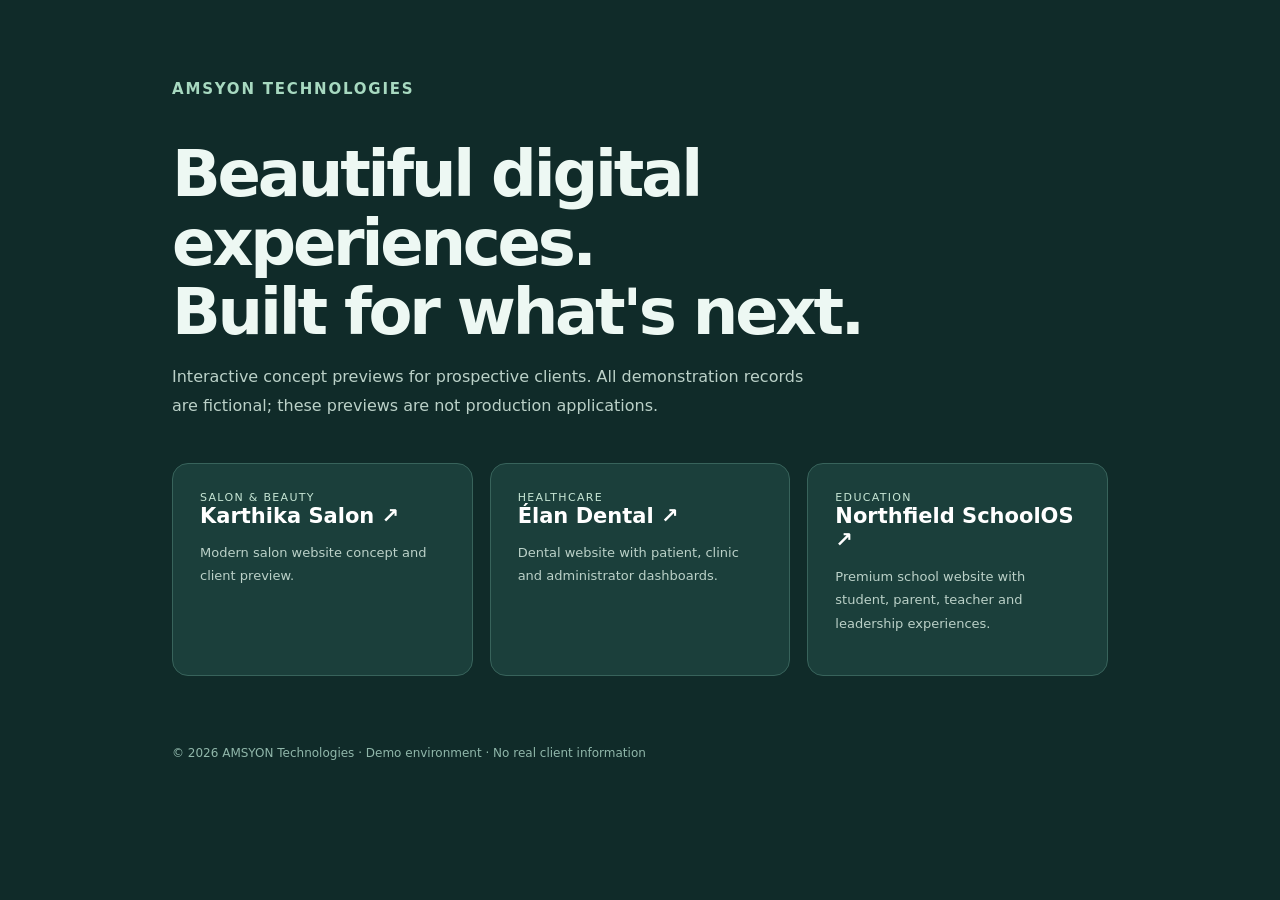
==== index.html @ 83637d0d "Add root entry point for GitHub Pages and demo navigation" ====
<!doctype html><html lang="en"><head><meta charset="utf-8"><meta name="viewport" content="width=device-width,initial-scale=1"><title>AMSYON Technologies | Client Preview Gallery</title><meta name="description" content="AMSYON Technologies client website previews"><style>*{box-sizing:border-box}body{margin:0;background:#102b29;color:#edf8f3;font-family:system-ui,-apple-system,Segoe UI,sans-serif}main{max-width:980px;margin:auto;padding:80px 22px}header{font-weight:800;letter-spacing:.12em;color:#a7d9c0;font-size:15px}h1{font-size:clamp(36px,6vw,64px);line-height:1.08;letter-spacing:-.05em;margin:42px 0 14px}p{color:#bbd1c8;line-height:1.8;max-width:650px}.grid{display:grid;grid-template-columns:repeat(auto-fit,minmax(250px,1fr));gap:17px;margin-top:42px}.card{display:block;background:#1b3f3b;border:1px solid #38635b;border-radius:16px;padding:27px;color:white;text-decoration:none;transition:transform .15s}.card:hover{transform:translateY(-4px);border-color:#b3dfcc}.card h2{font-size:21px;margin:0 0 11px}.card p{font-size:13px;min-height:55px}.tag{color:#c7e6d5;font-size:11px;text-transform:uppercase;letter-spacing:.12em}footer{margin-top:70px;color:#90b7aa;font-size:12px}</style></head><body><main><header>AMSYON TECHNOLOGIES</header><h1>Beautiful digital experiences.<br>Built for what's next.</h1><p>Interactive concept previews for prospective clients. All demonstration records are fictional; these previews are not production applications.</p><div class="grid"><a class="card" href="./karthika/"><div class="tag">Salon & beauty</div><h2>Karthika Salon ↗</h2><p>Modern salon website concept and client preview.</p></a><a class="card" href="./dental-clinic/"><div class="tag">Healthcare</div><h2>Élan Dental ↗</h2><p>Dental website with patient, clinic and administrator dashboards.</p></a><a class="card" href="./school-system/"><div class="tag">Education</div><h2>Northfield SchoolOS ↗</h2><p>Premium school website with student, parent, teacher and leadership experiences.</p></a></div><footer>© 2026 AMSYON Technologies · Demo environment · No real client information</footer></main></body></html>
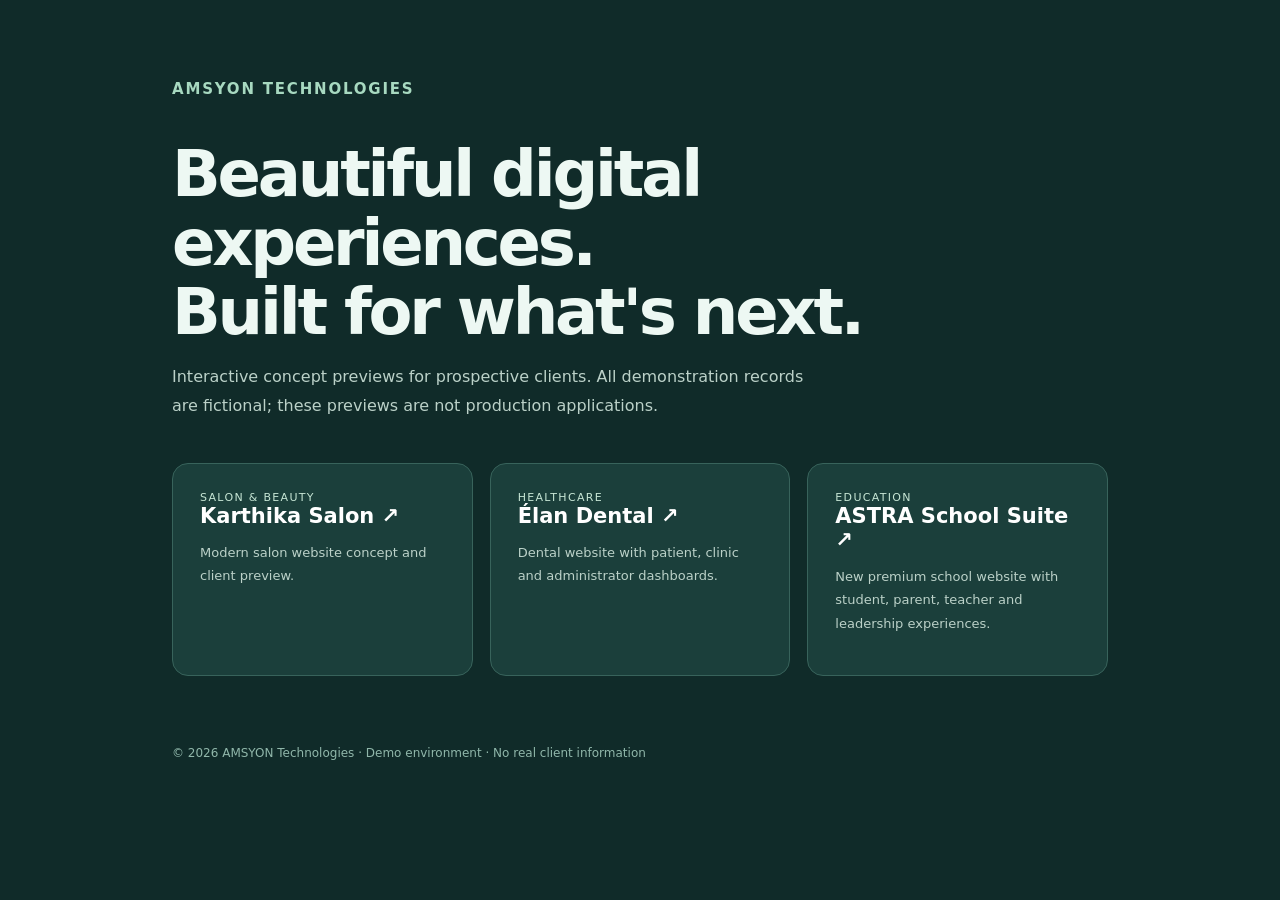
==== commit fe915fdc: "Update preview gallery to new ASTRA School Suite" ====
--- a/index.html
+++ b/index.html
@@ -1 +1 @@
-<!doctype html><html lang="en"><head><meta charset="utf-8"><meta name="viewport" content="width=device-width,initial-scale=1"><title>AMSYON Technologies | Client Preview Gallery</title><meta name="description" content="AMSYON Technologies client website previews"><style>*{box-sizing:border-box}body{margin:0;background:#102b29;color:#edf8f3;font-family:system-ui,-apple-system,Segoe UI,sans-serif}main{max-width:980px;margin:auto;padding:80px 22px}header{font-weight:800;letter-spacing:.12em;color:#a7d9c0;font-size:15px}h1{font-size:clamp(36px,6vw,64px);line-height:1.08;letter-spacing:-.05em;margin:42px 0 14px}p{color:#bbd1c8;line-height:1.8;max-width:650px}.grid{display:grid;grid-template-columns:repeat(auto-fit,minmax(250px,1fr));gap:17px;margin-top:42px}.card{display:block;background:#1b3f3b;border:1px solid #38635b;border-radius:16px;padding:27px;color:white;text-decoration:none;transition:transform .15s}.card:hover{transform:translateY(-4px);border-color:#b3dfcc}.card h2{font-size:21px;margin:0 0 11px}.card p{font-size:13px;min-height:55px}.tag{color:#c7e6d5;font-size:11px;text-transform:uppercase;letter-spacing:.12em}footer{margin-top:70px;color:#90b7aa;font-size:12px}</style></head><body><main><header>AMSYON TECHNOLOGIES</header><h1>Beautiful digital experiences.<br>Built for what's next.</h1><p>Interactive concept previews for prospective clients. All demonstration records are fictional; these previews are not production applications.</p><div class="grid"><a class="card" href="./karthika/"><div class="tag">Salon & beauty</div><h2>Karthika Salon ↗</h2><p>Modern salon website concept and client preview.</p></a><a class="card" href="./dental-clinic/"><div class="tag">Healthcare</div><h2>Élan Dental ↗</h2><p>Dental website with patient, clinic and administrator dashboards.</p></a><a class="card" href="./school-system/"><div class="tag">Education</div><h2>Northfield SchoolOS ↗</h2><p>Premium school website with student, parent, teacher and leadership experiences.</p></a></div><footer>© 2026 AMSYON Technologies · Demo environment · No real client information</footer></main></body></html>+<!doctype html><html lang="en"><head><meta charset="utf-8"><meta name="viewport" content="width=device-width,initial-scale=1"><title>AMSYON Technologies | Client Preview Gallery</title><meta name="description" content="AMSYON Technologies client website previews"><style>*{box-sizing:border-box}body{margin:0;background:#102b29;color:#edf8f3;font-family:system-ui,-apple-system,Segoe UI,sans-serif}main{max-width:980px;margin:auto;padding:80px 22px}header{font-weight:800;letter-spacing:.12em;color:#a7d9c0;font-size:15px}h1{font-size:clamp(36px,6vw,64px);line-height:1.08;letter-spacing:-.05em;margin:42px 0 14px}p{color:#bbd1c8;line-height:1.8;max-width:650px}.grid{display:grid;grid-template-columns:repeat(auto-fit,minmax(250px,1fr));gap:17px;margin-top:42px}.card{display:block;background:#1b3f3b;border:1px solid #38635b;border-radius:16px;padding:27px;color:white;text-decoration:none;transition:transform .15s}.card:hover{transform:translateY(-4px);border-color:#b3dfcc}.card h2{font-size:21px;margin:0 0 11px}.card p{font-size:13px;min-height:55px}.tag{color:#c7e6d5;font-size:11px;text-transform:uppercase;letter-spacing:.12em}footer{margin-top:70px;color:#90b7aa;font-size:12px}</style></head><body><main><header>AMSYON TECHNOLOGIES</header><h1>Beautiful digital experiences.<br>Built for what's next.</h1><p>Interactive concept previews for prospective clients. All demonstration records are fictional; these previews are not production applications.</p><div class="grid"><a class="card" href="./karthika/"><div class="tag">Salon & beauty</div><h2>Karthika Salon ↗</h2><p>Modern salon website concept and client preview.</p></a><a class="card" href="./dental-clinic/"><div class="tag">Healthcare</div><h2>Élan Dental ↗</h2><p>Dental website with patient, clinic and administrator dashboards.</p></a><a class="card" href="./school-system/"><div class="tag">Education</div><h2>ASTRA School Suite ↗</h2><p>New premium school website with student, parent, teacher and leadership experiences.</p></a></div><footer>© 2026 AMSYON Technologies · Demo environment · No real client information</footer></main></body></html>
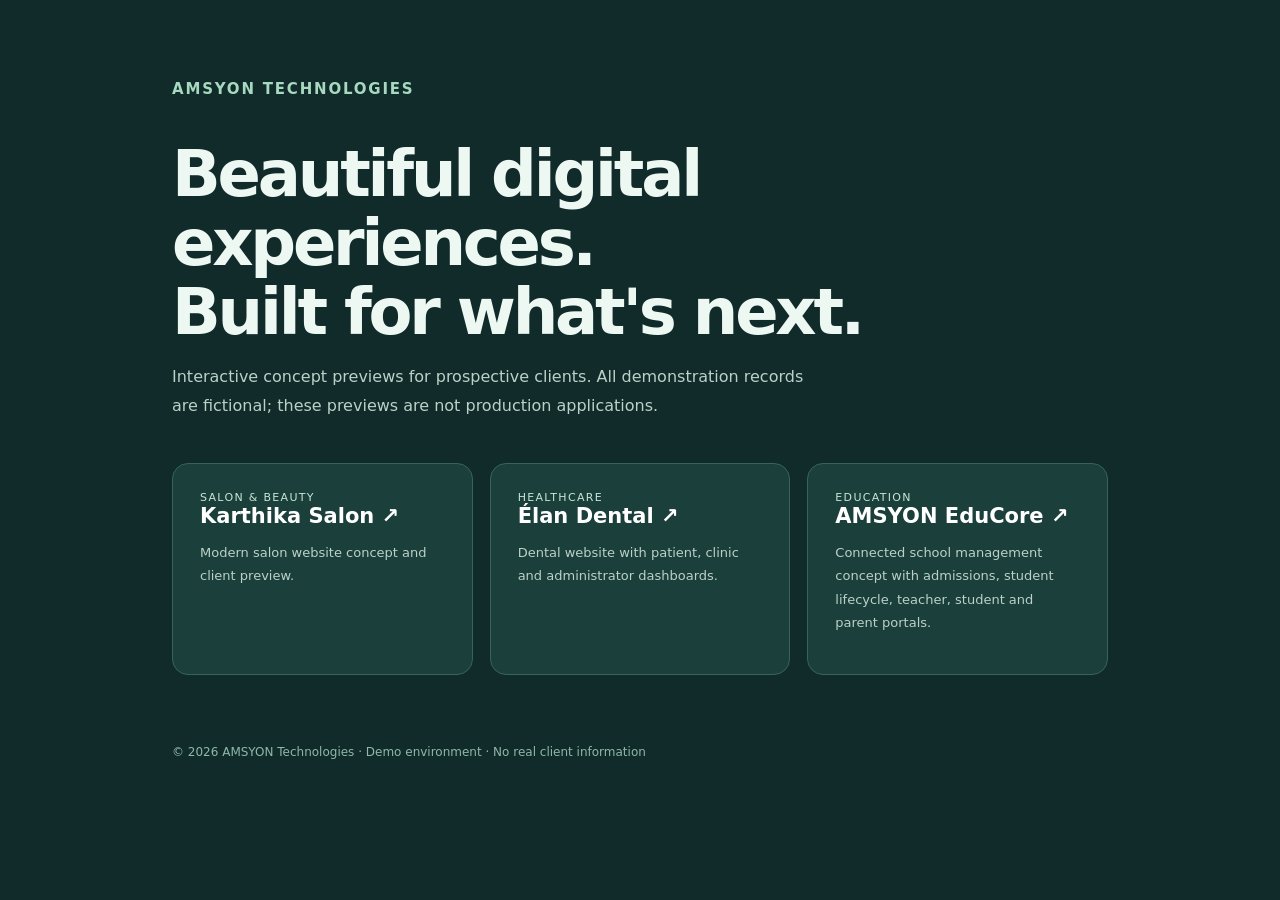
==== commit 959da15e: "Rename school preview gallery link to AMSYON EduCore" ====
--- a/index.html
+++ b/index.html
@@ -1 +1 @@
-<!doctype html><html lang="en"><head><meta charset="utf-8"><meta name="viewport" content="width=device-width,initial-scale=1"><title>AMSYON Technologies | Client Preview Gallery</title><meta name="description" content="AMSYON Technologies client website previews"><style>*{box-sizing:border-box}body{margin:0;background:#102b29;color:#edf8f3;font-family:system-ui,-apple-system,Segoe UI,sans-serif}main{max-width:980px;margin:auto;padding:80px 22px}header{font-weight:800;letter-spacing:.12em;color:#a7d9c0;font-size:15px}h1{font-size:clamp(36px,6vw,64px);line-height:1.08;letter-spacing:-.05em;margin:42px 0 14px}p{color:#bbd1c8;line-height:1.8;max-width:650px}.grid{display:grid;grid-template-columns:repeat(auto-fit,minmax(250px,1fr));gap:17px;margin-top:42px}.card{display:block;background:#1b3f3b;border:1px solid #38635b;border-radius:16px;padding:27px;color:white;text-decoration:none;transition:transform .15s}.card:hover{transform:translateY(-4px);border-color:#b3dfcc}.card h2{font-size:21px;margin:0 0 11px}.card p{font-size:13px;min-height:55px}.tag{color:#c7e6d5;font-size:11px;text-transform:uppercase;letter-spacing:.12em}footer{margin-top:70px;color:#90b7aa;font-size:12px}</style></head><body><main><header>AMSYON TECHNOLOGIES</header><h1>Beautiful digital experiences.<br>Built for what's next.</h1><p>Interactive concept previews for prospective clients. All demonstration records are fictional; these previews are not production applications.</p><div class="grid"><a class="card" href="./karthika/"><div class="tag">Salon & beauty</div><h2>Karthika Salon ↗</h2><p>Modern salon website concept and client preview.</p></a><a class="card" href="./dental-clinic/"><div class="tag">Healthcare</div><h2>Élan Dental ↗</h2><p>Dental website with patient, clinic and administrator dashboards.</p></a><a class="card" href="./school-system/"><div class="tag">Education</div><h2>ASTRA School Suite ↗</h2><p>New premium school website with student, parent, teacher and leadership experiences.</p></a></div><footer>© 2026 AMSYON Technologies · Demo environment · No real client information</footer></main></body></html>+<!doctype html><html lang="en"><head><meta charset="utf-8"><meta name="viewport" content="width=device-width,initial-scale=1"><title>AMSYON Technologies | Client Preview Gallery</title><meta name="description" content="AMSYON Technologies client website previews"><style>*{box-sizing:border-box}body{margin:0;background:#102b29;color:#edf8f3;font-family:system-ui,-apple-system,Segoe UI,sans-serif}main{max-width:980px;margin:auto;padding:80px 22px}header{font-weight:800;letter-spacing:.12em;color:#a7d9c0;font-size:15px}h1{font-size:clamp(36px,6vw,64px);line-height:1.08;letter-spacing:-.05em;margin:42px 0 14px}p{color:#bbd1c8;line-height:1.8;max-width:650px}.grid{display:grid;grid-template-columns:repeat(auto-fit,minmax(250px,1fr));gap:17px;margin-top:42px}.card{display:block;background:#1b3f3b;border:1px solid #38635b;border-radius:16px;padding:27px;color:white;text-decoration:none;transition:transform .15s}.card:hover{transform:translateY(-4px);border-color:#b3dfcc}.card h2{font-size:21px;margin:0 0 11px}.card p{font-size:13px;min-height:55px}.tag{color:#c7e6d5;font-size:11px;text-transform:uppercase;letter-spacing:.12em}footer{margin-top:70px;color:#90b7aa;font-size:12px}</style></head><body><main><header>AMSYON TECHNOLOGIES</header><h1>Beautiful digital experiences.<br>Built for what's next.</h1><p>Interactive concept previews for prospective clients. All demonstration records are fictional; these previews are not production applications.</p><div class="grid"><a class="card" href="./karthika/"><div class="tag">Salon & beauty</div><h2>Karthika Salon ↗</h2><p>Modern salon website concept and client preview.</p></a><a class="card" href="./dental-clinic/"><div class="tag">Healthcare</div><h2>Élan Dental ↗</h2><p>Dental website with patient, clinic and administrator dashboards.</p></a><a class="card" href="./school-system/"><div class="tag">Education</div><h2>AMSYON EduCore ↗</h2><p>Connected school management concept with admissions, student lifecycle, teacher, student and parent portals.</p></a></div><footer>© 2026 AMSYON Technologies · Demo environment · No real client information</footer></main></body></html>
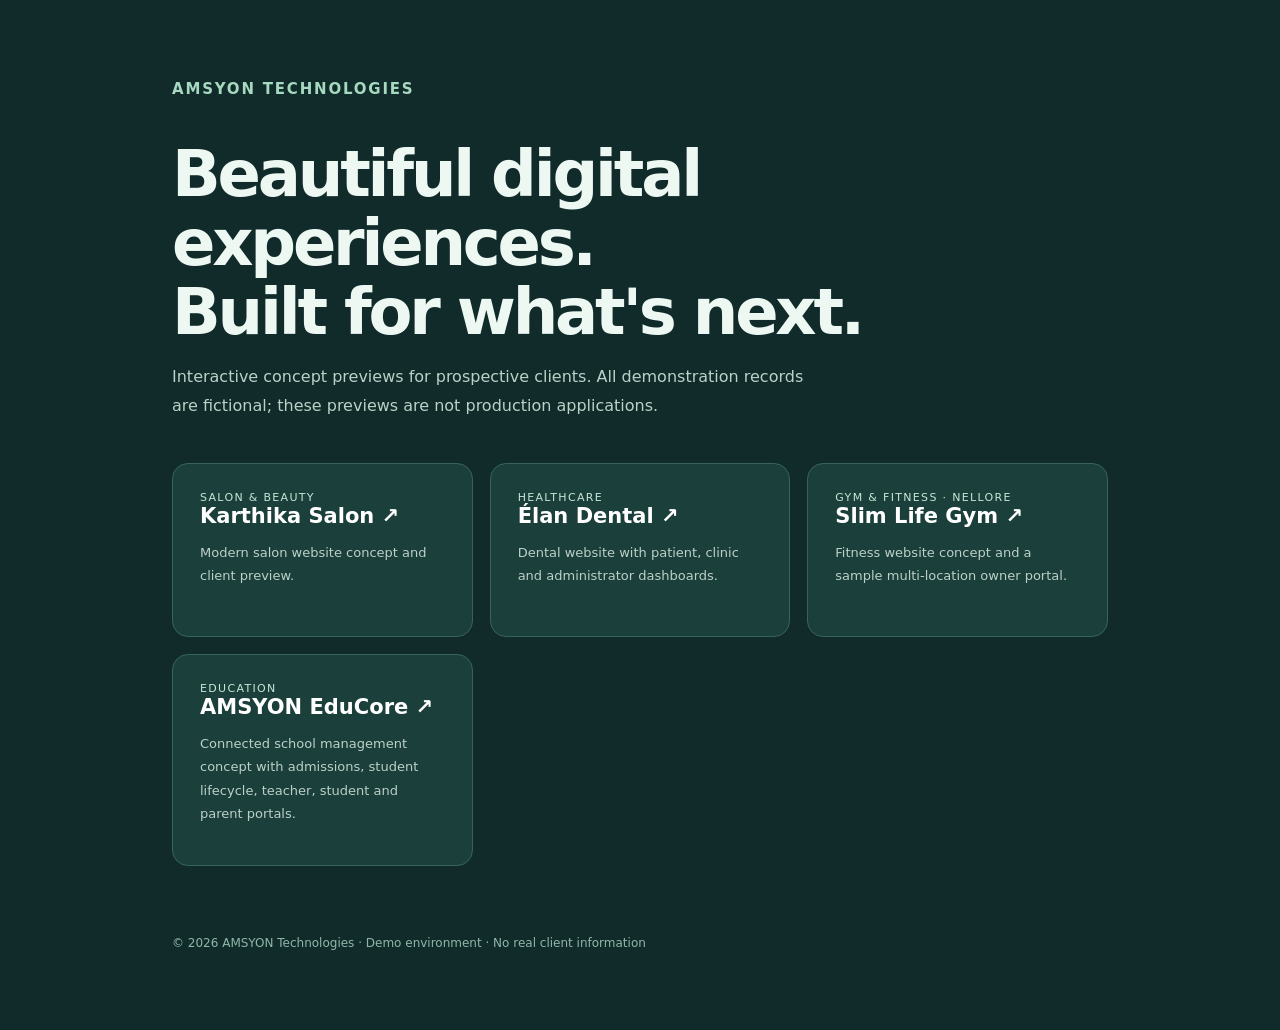
==== commit 13bff9ff: "Add Slim Life Gym to preview gallery" ====
--- a/index.html
+++ b/index.html
@@ -1 +1 @@
-<!doctype html><html lang="en"><head><meta charset="utf-8"><meta name="viewport" content="width=device-width,initial-scale=1"><title>AMSYON Technologies | Client Preview Gallery</title><meta name="description" content="AMSYON Technologies client website previews"><style>*{box-sizing:border-box}body{margin:0;background:#102b29;color:#edf8f3;font-family:system-ui,-apple-system,Segoe UI,sans-serif}main{max-width:980px;margin:auto;padding:80px 22px}header{font-weight:800;letter-spacing:.12em;color:#a7d9c0;font-size:15px}h1{font-size:clamp(36px,6vw,64px);line-height:1.08;letter-spacing:-.05em;margin:42px 0 14px}p{color:#bbd1c8;line-height:1.8;max-width:650px}.grid{display:grid;grid-template-columns:repeat(auto-fit,minmax(250px,1fr));gap:17px;margin-top:42px}.card{display:block;background:#1b3f3b;border:1px solid #38635b;border-radius:16px;padding:27px;color:white;text-decoration:none;transition:transform .15s}.card:hover{transform:translateY(-4px);border-color:#b3dfcc}.card h2{font-size:21px;margin:0 0 11px}.card p{font-size:13px;min-height:55px}.tag{color:#c7e6d5;font-size:11px;text-transform:uppercase;letter-spacing:.12em}footer{margin-top:70px;color:#90b7aa;font-size:12px}</style></head><body><main><header>AMSYON TECHNOLOGIES</header><h1>Beautiful digital experiences.<br>Built for what's next.</h1><p>Interactive concept previews for prospective clients. All demonstration records are fictional; these previews are not production applications.</p><div class="grid"><a class="card" href="./karthika/"><div class="tag">Salon & beauty</div><h2>Karthika Salon ↗</h2><p>Modern salon website concept and client preview.</p></a><a class="card" href="./dental-clinic/"><div class="tag">Healthcare</div><h2>Élan Dental ↗</h2><p>Dental website with patient, clinic and administrator dashboards.</p></a><a class="card" href="./school-system/"><div class="tag">Education</div><h2>AMSYON EduCore ↗</h2><p>Connected school management concept with admissions, student lifecycle, teacher, student and parent portals.</p></a></div><footer>© 2026 AMSYON Technologies · Demo environment · No real client information</footer></main></body></html>+<!doctype html><html lang="en"><head><meta charset="utf-8"><meta name="viewport" content="width=device-width,initial-scale=1"><title>AMSYON Technologies | Client Preview Gallery</title><meta name="description" content="AMSYON Technologies client website previews"><style>*{box-sizing:border-box}body{margin:0;background:#102b29;color:#edf8f3;font-family:system-ui,-apple-system,Segoe UI,sans-serif}main{max-width:980px;margin:auto;padding:80px 22px}header{font-weight:800;letter-spacing:.12em;color:#a7d9c0;font-size:15px}h1{font-size:clamp(36px,6vw,64px);line-height:1.08;letter-spacing:-.05em;margin:42px 0 14px}p{color:#bbd1c8;line-height:1.8;max-width:650px}.grid{display:grid;grid-template-columns:repeat(auto-fit,minmax(250px,1fr));gap:17px;margin-top:42px}.card{display:block;background:#1b3f3b;border:1px solid #38635b;border-radius:16px;padding:27px;color:white;text-decoration:none;transition:transform .15s}.card:hover{transform:translateY(-4px);border-color:#b3dfcc}.card h2{font-size:21px;margin:0 0 11px}.card p{font-size:13px;min-height:55px}.tag{color:#c7e6d5;font-size:11px;text-transform:uppercase;letter-spacing:.12em}footer{margin-top:70px;color:#90b7aa;font-size:12px}</style></head><body><main><header>AMSYON TECHNOLOGIES</header><h1>Beautiful digital experiences.<br>Built for what's next.</h1><p>Interactive concept previews for prospective clients. All demonstration records are fictional; these previews are not production applications.</p><div class="grid"><a class="card" href="./karthika/"><div class="tag">Salon & beauty</div><h2>Karthika Salon ↗</h2><p>Modern salon website concept and client preview.</p></a><a class="card" href="./dental-clinic/"><div class="tag">Healthcare</div><h2>Élan Dental ↗</h2><p>Dental website with patient, clinic and administrator dashboards.</p></a><a class="card" href="./slimlife-gym/"><div class="tag">Gym & fitness · Nellore</div><h2>Slim Life Gym ↗</h2><p>Fitness website concept and a sample multi-location owner portal.</p></a><a class="card" href="./school-system/"><div class="tag">Education</div><h2>AMSYON EduCore ↗</h2><p>Connected school management concept with admissions, student lifecycle, teacher, student and parent portals.</p></a></div><footer>© 2026 AMSYON Technologies · Demo environment · No real client information</footer></main></body></html>
